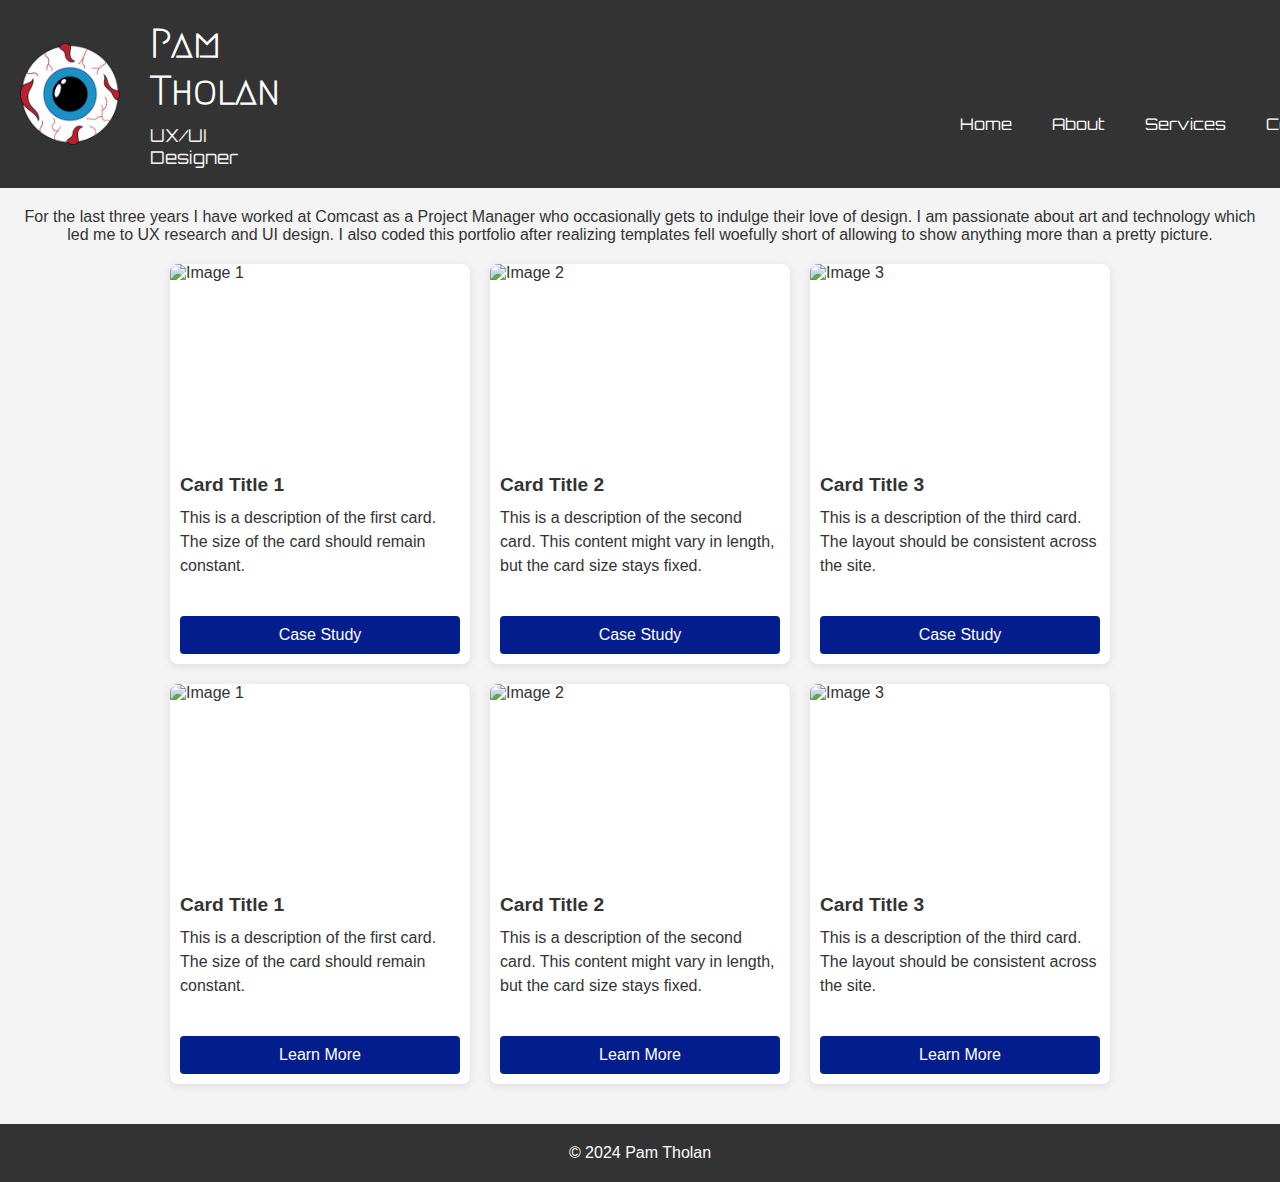
==== index.html @ 3f9e37a4 "Initial commit with home page layout" ====
<!DOCTYPE html>
<html lang="en">
<head>
    <meta charset="UTF-8">
    <meta name="viewport" content="width=device-width, initial-scale=1.0">
    <title>Pam Tholan Portfolio</title>
    <link rel="stylesheet" href="assets/css/style.css">
    <link rel="preconnect" href="https://fonts.googleapis.com">
<link rel="preconnect" href="https://fonts.gstatic.com" crossorigin>
<link href="https://fonts.googleapis.com/css2?family=Orbitron:wght@400..900&display=swap" rel="stylesheet">
<link rel="preconnect" href="https://fonts.googleapis.com">
<link rel="preconnect" href="https://fonts.gstatic.com" crossorigin>
<link href="https://fonts.googleapis.com/css2?family=Megrim&family=Orbitron:wght@400..900&display=swap" rel="stylesheet">
</head>
<body>
    <!-- Header -->
    <header>
        <div class="header-content">
            <img src="assets/images/logo_notext.png" alt="Header Image" class="header-image">
            <div class="header-text">
                <h1>Pam Tholan</h1>
                <p class="header-description">UX/UI Designer</p>
            </div>
            <nav class="navbar">
                <ul class="nav-links">
                    <li><a href="#">Home</a></li>
                    <li><a href="#">About</a></li>
                    <li><a href="#">Services</a></li>
                    <li><a href="#">Contact</a></li>
                </ul>
                <div class="hamburger" id="hamburger">
                    <span></span>
                    <span></span>
                    <span></span>
                </div>
            </nav>
        </div>
    </header>

    <!-- Main Content Area -->
    <main>
        <p class="bio">For the last three years I have worked at Comcast as a Project Manager who occasionally gets to indulge their love of design.  I am passionate about art and technology which led me to UX research and UI design.  I also coded this portfolio after realizing templates fell woefully short of allowing to show anything more than a pretty picture.</p>
        <div class="card-container">
            <div class="card">
                <img src="https://via.placeholder.com/300" alt="Image 1" class="card-img">
                <h2 class="card-title">Card Title 1</h2>
                <p class="card-description">This is a description of the first card. The size of the card should remain constant.</p>
                <button class="card-button">Case Study</button>
            </div>
            <div class="card">
                <img src="https://via.placeholder.com/300" alt="Image 2" class="card-img">
                <h2 class="card-title">Card Title 2</h2>
                <p class="card-description">This is a description of the second card. This content might vary in length, but the card size stays fixed.</p>
                <button class="card-button">Case Study</button>
            </div>
            <div class="card">
                <img src="https://via.placeholder.com/300" alt="Image 3" class="card-img">
                <h2 class="card-title">Card Title 3</h2>
                <p class="card-description">This is a description of the third card. The layout should be consistent across the site.</p>
                <button class="card-button">Case Study</button>
            </div>
        </div>
        <div class="card-container">
            <div class="card">
                <img src="https://via.placeholder.com/300" alt="Image 1" class="card-img">
                <h2 class="card-title">Card Title 1</h2>
                <p class="card-description">This is a description of the first card. The size of the card should remain constant.</p>
                <button class="card-button">Learn More</button>
            </div>
            <div class="card">
                <img src="https://via.placeholder.com/300" alt="Image 2" class="card-img">
                <h2 class="card-title">Card Title 2</h2>
                <p class="card-description">This is a description of the second card. This content might vary in length, but the card size stays fixed.</p>
                <button class="card-button">Learn More</button>
            </div>
            <div class="card">
                <img src="https://via.placeholder.com/300" alt="Image 3" class="card-img">
                <h2 class="card-title">Card Title 3</h2>
                <p class="card-description">This is a description of the third card. The layout should be consistent across the site.</p>
                <button class="card-button">Learn More</button>
            </div>
        </div>
    </main>

    <!-- Footer -->
    <footer>
        <p>&copy; 2024 Pam Tholan</p>
    </footer>

    <script src="assets/javascript/script.js"></script>
</body>
</html>
---- assets/css/style.css ----
/* Reset some default styles */
* {
    margin: 0;
    padding: 0;
    box-sizing: border-box;
}

/* Body and Basic Styles */
body {
    font-family: Arial, sans-serif;
    background-color: #f4f4f4;
    color: #333;
    
}

/* Header */
header {
    background-color: #333;
    color: white;
    padding: 20px;
    position: relative;
}

/* Header Content Flexbox */
.header-content {
    display: flex;
    justify-content:left; /* Space between the description and navigation */
    align-items: center; /* Vertically center content */
    width: 100%; /* Ensure the content takes full width */
}


.header-image {
    width: 100px; /* Set a fixed width for the image */
    height: auto; /* Maintain the aspect ratio of the image */
    margin-right: 20px; /* Space between the image and the text */
    border-radius: 50%; /* Optional: To make the image circular */
}

h1 {
    font-size: 2.5rem;
    margin-bottom: 10px;
    margin-left: 10px;
    text-align: left; /* Optional: explicitly left-align h1 */
    font-family: "Megrim", system-ui;
    
}

.header-description {
    font-size: 1.1rem;
    color: #f4f4f4;
    text-align: left; /* Optional: explicitly left-align description */
    font-family: "Orbitron", sans-serif;
    margin-left: 10px;
}

/* Navigation Styles */
.navbar {
    display: flex;
    align-items: center;
}

.nav-links {
    list-style: none;
    display: flex;
    gap: 40px;
    padding-right: 20px;
    padding-top: 60px;
    padding-left: 680px;
}

.nav-links li {
    display: inline;
}

.nav-links a {
    color: white;
    text-decoration: none;
    font-size: 1rem;
    transition: color 0.3s, text-decoration 0.3s;
    font-family: "Orbitron", sans-serif;
}

.nav-links a:hover {
    color: #f4f4f4;
    text-decoration: underline;
}

/* Hamburger Menu styles (shown when hamburger is clicked) */
.hamburger {
    display: none;
    flex-direction: column;
    gap: 4px;
    cursor: pointer;
    margin-right: 10px;
    margin-top: -90px;
}

.hamburger span {
    width: 25px;
    height: 3px;
    background-color: white;
}

/* Hide the hamburger icon when the menu is open */
.hamburger.hidden {
    display: none;
}

/* Main Content Area */
main {
    padding: 20px;
}
.bio {
    padding-bottom: 20px;
    /* font-family: "Garamond", sans-serif; */
    text-align: center;
}

/* Card Container */
.card-container {
    display: flex;
    flex-wrap: wrap;
    gap: 20px;
    justify-content: center;
}

/* Individual Card Styles */
.card {
    background-color: white;
    border-radius: 8px;
    box-shadow: 0 2px 10px rgba(0, 0, 0, 0.1);
    width: 300px;
    height: 400px; /* Fixed height for consistency */
    display: flex;
    flex-direction: column;
    overflow: hidden;
    margin-bottom: 20px;
}

/* Card Image */
.card-img {
    width: 100%;
    height: 200px; /* Fixed height for image */
    object-fit: cover;
}

/* Card Content */
.card-title {
    font-size: 1.2rem;
    margin: 10px;
}

.card-description {
    flex-grow: 1; /* Allow description to take up available space */
    padding: 0 10px;
    font-size: 1rem;
    line-height: 1.5;
}

.card-button {
    background-color: #041d8c;
    color: white;
    border: none;
    padding: 10px;
    cursor: pointer;
    font-size: 1rem;
    text-align: center;
    margin: 10px;
    border-radius: 4px;
}

.card-button:hover {
    background-color: #1ea0e1;
}

/* Footer */
footer {
    background-color: #333;
    color: white;
    text-align: center;
    padding: 20px 0; /* Add padding to the top and bottom of the footer */
    position: relative;
    width: 100%;

}

/* Media Queries for Responsiveness */
@media screen and (max-width: 1024px) {
    .card-container {
        justify-content: space-around;
    }
    .card {
        width: 45%; /* Two cards per row on medium screens */
    }
}

@media screen and (max-width: 768px) {
    .card-container {
        justify-content: center;
    }
    .card {
        width: 100%; /* One card per row on smaller screens */
    }

    /* Hide nav links and show hamburger menu on mobile */
    .nav-links {
        display: none;
        width: 100%;
        flex-direction: column;
        text-align: center;
        padding: 10px 0;
    }

    .nav-links.active {
        display: flex;
    }

    /* Hide nav links on mobile by default */
    .nav-links {
        display: none;
        width: 100%;
        flex-direction: column;
        text-align: center;
        padding: 10px 0;
    }

    /* Show nav links when hamburger is clicked */
    .nav-links.active {
        display: flex;
    }

    /* Show hamburger icon on mobile */
    .hamburger {
        display: flex;
    }

    .header-image {
        margin-right: 0;  /* Remove right margin */
        margin-bottom: 20px;  /* Add space below the image */
    }
}
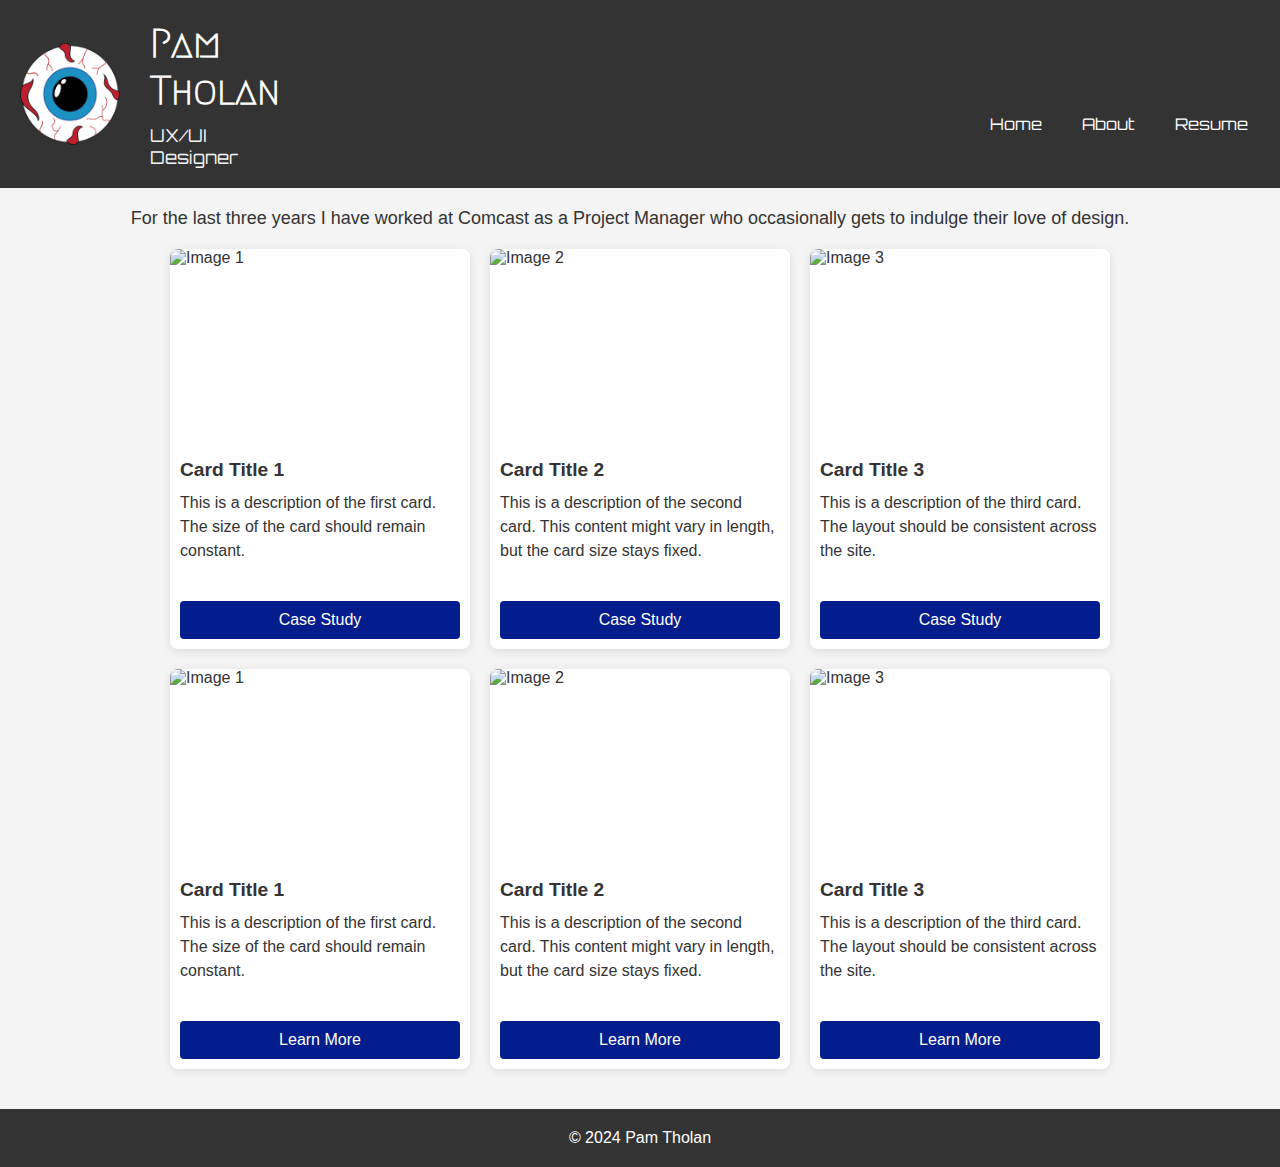
==== commit 4cc2d449: "added about me page and linkedin icons" ====
--- a/index.html
+++ b/index.html
@@ -16,17 +16,17 @@
     <!-- Header -->
     <header>
         <div class="header-content">
-            <img src="assets/images/logo_notext.png" alt="Header Image" class="header-image">
+            <img src="assets/images/logo_notext.png" alt="Illustrated Eyeball" class="header-image">
             <div class="header-text">
                 <h1>Pam Tholan</h1>
                 <p class="header-description">UX/UI Designer</p>
             </div>
             <nav class="navbar">
                 <ul class="nav-links">
-                    <li><a href="#">Home</a></li>
-                    <li><a href="#">About</a></li>
-                    <li><a href="#">Services</a></li>
-                    <li><a href="#">Contact</a></li>
+                    <li><a href="index.html">Home</a></li>
+                    <li><a href="about.html">About</a></li>
+                    <li><a href="#">Resume</a></li>
+                    <li><a href="contact.html">Contact</a></li>
                 </ul>
                 <div class="hamburger" id="hamburger">
                     <span></span>
@@ -39,7 +39,7 @@
 
     <!-- Main Content Area -->
     <main>
-        <p class="bio">For the last three years I have worked at Comcast as a Project Manager who occasionally gets to indulge their love of design.  I am passionate about art and technology which led me to UX research and UI design.  I also coded this portfolio after realizing templates fell woefully short of allowing to show anything more than a pretty picture.</p>
+        <p class="bio">For the last three years I have worked at Comcast as a Project Manager who occasionally gets to indulge their love of design.</p>
         <div class="card-container">
             <div class="card">
                 <img src="https://via.placeholder.com/300" alt="Image 1" class="card-img">
--- a/assets/css/style.css
+++ b/assets/css/style.css
@@ -67,6 +67,7 @@
     padding-right: 20px;
     padding-top: 60px;
     padding-left: 680px;
+    margin-left: 30px;
 }
 
 .nav-links li {
@@ -93,6 +94,7 @@
     gap: 4px;
     cursor: pointer;
     margin-right: 10px;
+    margin-left: 70px;
     margin-top: -90px;
 }
 
@@ -115,6 +117,7 @@
     padding-bottom: 20px;
     /* font-family: "Garamond", sans-serif; */
     text-align: center;
+    font-size: 18px;
 }
 
 /* Card Container */
@@ -185,6 +188,104 @@
 
 }
 
+
+
+  
+  /* About Me Section */
+  .about-me {
+    padding: 50px 20px;
+    background-color: #f4f4f4;
+  }
+  
+  .container {
+    max-width: 1200px;
+    margin: 0 auto;
+    display: flex;
+    flex-wrap: wrap;
+    justify-content: space-between;
+  }
+  
+  .bio {
+    flex: 1;
+    padding-right: 20px;
+  }
+  
+  .bio h1 {
+    color: #333;
+    font-size: 2.5rem;
+  }
+  
+  .bio p {
+    color: #555;
+    font-size: 1.2rem;
+  }
+  
+  .image-container {
+    flex: 1;
+    max-width: 400px;
+  }
+  
+  .image-container img {
+    width: 100%;
+    height: auto;
+    border-radius: 8px;
+  }
+  
+  /* Skills Section */
+  .skills {
+    margin-top: 30px;
+  }
+  
+  .skills h2 {
+    font-size: 2rem;
+    color: #333;
+  }
+  
+  .skills ul {
+    list-style: none;
+    padding: 0;
+  }
+  
+  .skills li {
+    background-color: #ddd;
+    margin: 5px 0;
+    padding: 10px;
+    border-radius: 5px;
+  }
+  
+  /* Responsive Design */
+  @media (max-width: 768px) {
+    .container {
+      flex-direction: column;
+      align-items: center;
+    }
+  
+    .bio, .image-container {
+      text-align: center;
+      margin-bottom: 30px;
+    }
+  
+    .bio h1 {
+      font-size: 2rem;
+    }
+  
+    .skills ul {
+      text-align: center;
+    }
+  
+    .skills li {
+      width: 80%;
+      margin: 10px auto;
+    }
+  }
+  
+
+
+
+
+
+
+
 /* Media Queries for Responsiveness */
 @media screen and (max-width: 1024px) {
     .card-container {
@@ -239,4 +340,21 @@
         margin-right: 0;  /* Remove right margin */
         margin-bottom: 20px;  /* Add space below the image */
     }
-}
+
+    /* Responsive Design */
+    @media (max-width: 600px) {
+        h1 {
+            font-size: 20px; /* Smaller font size on mobile */
+        }
+        p {
+            font-size: 14px; /* Smaller text for the paragraph */
+        }
+        .contact-button {
+            padding: 12px; /* Smaller button padding on mobile */
+            font-size: 14px; /* Smaller button text */
+        }
+        .header-description {
+            font-size: 14px;
+        }
+    }
+}
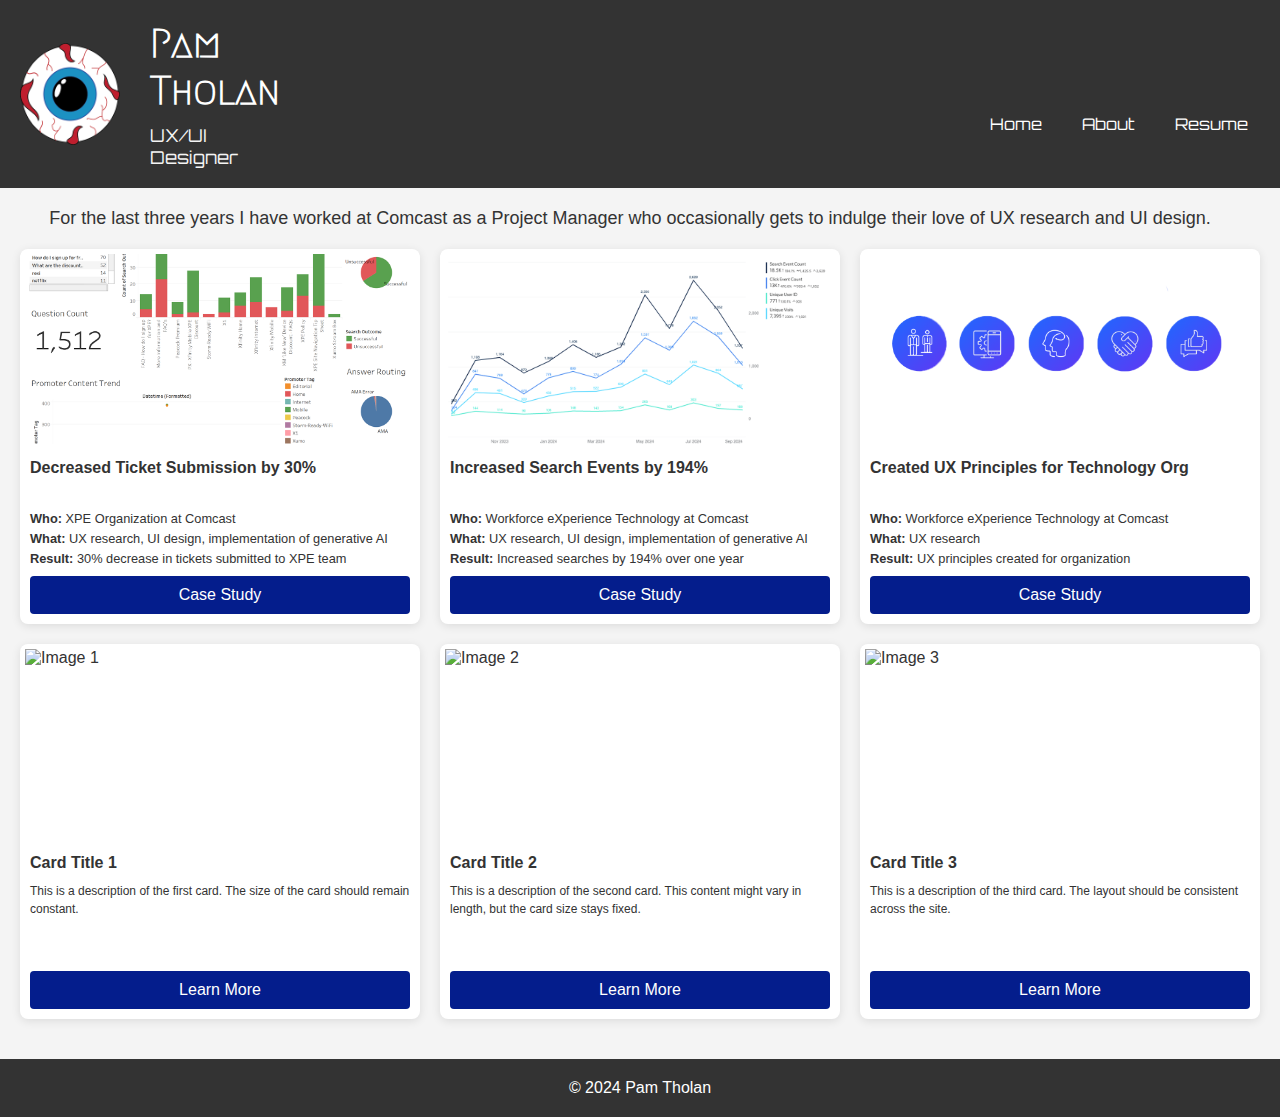
==== commit 54987fad: "added card images" ====
--- a/index.html
+++ b/index.html
@@ -39,25 +39,31 @@
 
     <!-- Main Content Area -->
     <main>
-        <p class="bio">For the last three years I have worked at Comcast as a Project Manager who occasionally gets to indulge their love of design.</p>
+        <p class="bio">For the last three years I have worked at Comcast as a Project Manager who occasionally gets to indulge their love of UX research and UI design.</p>
         <div class="card-container">
             <div class="card">
-                <img src="https://via.placeholder.com/300" alt="Image 1" class="card-img">
-                <h2 class="card-title">Card Title 1</h2>
-                <p class="card-description">This is a description of the first card. The size of the card should remain constant.</p>
-                <button class="card-button">Case Study</button>
+                <img src="assets/images/dash.png" alt="Dash" class="card-img">
+                <h2 class="card-title">Decreased Ticket Submission by 30%</h2>
+                <p class="card-description"><li class="detail"><strong>Who:</strong> XPE Organization at Comcast</li>
+                    <li class="detail"><strong>What:</strong> UX research, UI design, implementation of generative AI</li>
+                    <li class="detail"><strong>Result:</strong> 30% decrease in tickets submitted to XPE team</li></p>
+                <button class="card-button"><a href="assets/files/cs_xpe.pdf" class="btext">Case Study</a></button>
             </div>
             <div class="card">
-                <img src="https://via.placeholder.com/300" alt="Image 2" class="card-img">
-                <h2 class="card-title">Card Title 2</h2>
-                <p class="card-description">This is a description of the second card. This content might vary in length, but the card size stays fixed.</p>
-                <button class="card-button">Case Study</button>
+                <img src="assets/images/search.png" alt="Graph" class="card-img">
+                <h2 class="card-title">Increased Search Events by 194%</h2>
+                <p class="card-description"><li class="detail"><strong>Who:</strong> Workforce eXperience Technology at Comcast</li>
+                    <li class="detail"><strong>What:</strong> UX research, UI design, implementation of generative AI</li>
+                    <li class="detail"><strong>Result:</strong> Increased searches by 194% over one year</li></p>
+                <button class="card-button"><a href="assets/files/cs_search.pdf" class="btext">Case Study</a></button>
             </div>
             <div class="card">
-                <img src="https://via.placeholder.com/300" alt="Image 3" class="card-img">
-                <h2 class="card-title">Card Title 3</h2>
-                <p class="card-description">This is a description of the third card. The layout should be consistent across the site.</p>
-                <button class="card-button">Case Study</button>
+                <img src= "assets/images/ux.png" alt="Icons" class="card-img">
+                <h2 class="card-title">Created UX Principles for Technology Org</h2>
+                <p class="card-description"><li class="detail"><strong>Who:</strong> Workforce eXperience Technology at Comcast</li>
+                    <li class="detail"><strong>What:</strong> UX research</li>
+                    <li class="detail"><strong>Result:</strong> UX principles created for organization</li></p>
+                <button class="card-button"><a href="assets/files/cs_ux.pdf" class="btext">Case Study</a></button>
             </div>
         </div>
         <div class="card-container">
--- a/assets/css/style.css
+++ b/assets/css/style.css
@@ -3,6 +3,7 @@
     margin: 0;
     padding: 0;
     box-sizing: border-box;
+    
 }
 
 /* Body and Basic Styles */
@@ -10,6 +11,7 @@
     font-family: Arial, sans-serif;
     background-color: #f4f4f4;
     color: #333;
+    overflow-x: hidden;
     
 }
 
@@ -112,6 +114,7 @@
 /* Main Content Area */
 main {
     padding: 20px;
+    
 }
 .bio {
     padding-bottom: 20px;
@@ -126,6 +129,7 @@
     flex-wrap: wrap;
     gap: 20px;
     justify-content: center;
+    
 }
 
 /* Individual Card Styles */
@@ -133,12 +137,13 @@
     background-color: white;
     border-radius: 8px;
     box-shadow: 0 2px 10px rgba(0, 0, 0, 0.1);
-    width: 300px;
-    height: 400px; /* Fixed height for consistency */
+    width: 400px;
+    height: 375px; /* Fixed height for consistency */
     display: flex;
     flex-direction: column;
     overflow: hidden;
     margin-bottom: 20px;
+    overflow-x: hidden;
 }
 
 /* Card Image */
@@ -146,19 +151,29 @@
     width: 100%;
     height: 200px; /* Fixed height for image */
     object-fit: cover;
+    padding: 5px;
+    
 }
 
 /* Card Content */
 .card-title {
-    font-size: 1.2rem;
+    font-size: 1rem;
     margin: 10px;
 }
 
 .card-description {
-    flex-grow: 1; /* Allow description to take up available space */
+    flex-grow: 1;
     padding: 0 10px;
-    font-size: 1rem;
+    font-size: .750rem;
     line-height: 1.5;
+}
+
+.detail {
+    font-size: .800rem;
+    padding-left: 10px;
+    padding-top: 5px;
+    padding-right: 10px;
+    list-style-type: none;
 }
 
 .card-button {
@@ -171,6 +186,12 @@
     text-align: center;
     margin: 10px;
     border-radius: 4px;
+    
+}
+
+.btext {
+    color: white;
+    text-decoration: none;
 }
 
 .card-button:hover {
@@ -277,7 +298,106 @@
       width: 80%;
       margin: 10px auto;
     }
-  }
+
+    .skills-section {
+        flex-direction: column;
+        align-items: center;
+    }
+
+    .skill-box {
+        width: 100%;
+        margin-bottom: 20px;
+    }
+
+.card-container {
+justify-content: center;
+}
+.card {
+width: 100%; /* One card per row on smaller screens */
+}
+
+/* Hide nav links and show hamburger menu on mobile */
+.nav-links {
+display: none;
+width: 100%;
+flex-direction: column;
+text-align: center;
+padding: 10px 0;
+}
+
+.nav-links.active {
+display: flex;
+}
+
+/* Hide nav links on mobile by default */
+.nav-links {
+display: none;
+width: 100%;
+flex-direction: column;
+text-align: center;
+padding: 10px 0;
+}
+
+/* Show nav links when hamburger is clicked */
+.nav-links.active {
+display: flex;
+}
+
+/* Show hamburger icon on mobile */
+.hamburger {
+display: flex;
+}
+
+.header-image {
+margin-right: 0;  /* Remove right margin */
+margin-bottom: 20px;  /* Add space below the image */
+}
+
+/* Call to Action Button */
+.cta-button {
+    background-color: #041d8c;
+    color: white;
+    padding: 15px 30px;
+    font-size: 18px;
+    text-decoration: none;
+    border-radius: 5px;
+    margin-top: 30px;
+    transition: all 0.3s ease-in-out;
+    display: block;  /* Ensure it is block-level */
+    width: auto;  /* Button width adjusts to text */
+    margin-left: auto;
+    margin-right: auto;  /* Center button */
+    display: block;
+}
+
+.cta-button:hover {
+    background-color: #1ea0e1;
+    transform: scale(1.05);
+}
+
+/* Style for LinkedIn icon */
+.linkedin-icon {
+display: block;  /* Block-level to ensure stacking */
+margin-top: 20px;  /* Space between button and icon */
+font-size: 2rem;  /* Icon size */
+color: #0077b5;  /* LinkedIn's signature blue color */
+text-decoration: none;  /* Remove underline */
+transition: color 0.3s ease;  /* Smooth color transition on hover */
+text-align: center;  /* Center the icon */
+margin-left: auto;
+margin-right: auto;  /* Center icon */
+}
+
+.linkedin-icon:hover {
+color: #005582;  /* Darker shade on hover */
+}
+
+.linkedin {
+margin-top: 20px;
+}
+}
+
+  
   
 
 
@@ -357,4 +477,5 @@
             font-size: 14px;
         }
     }
-}
+
+}
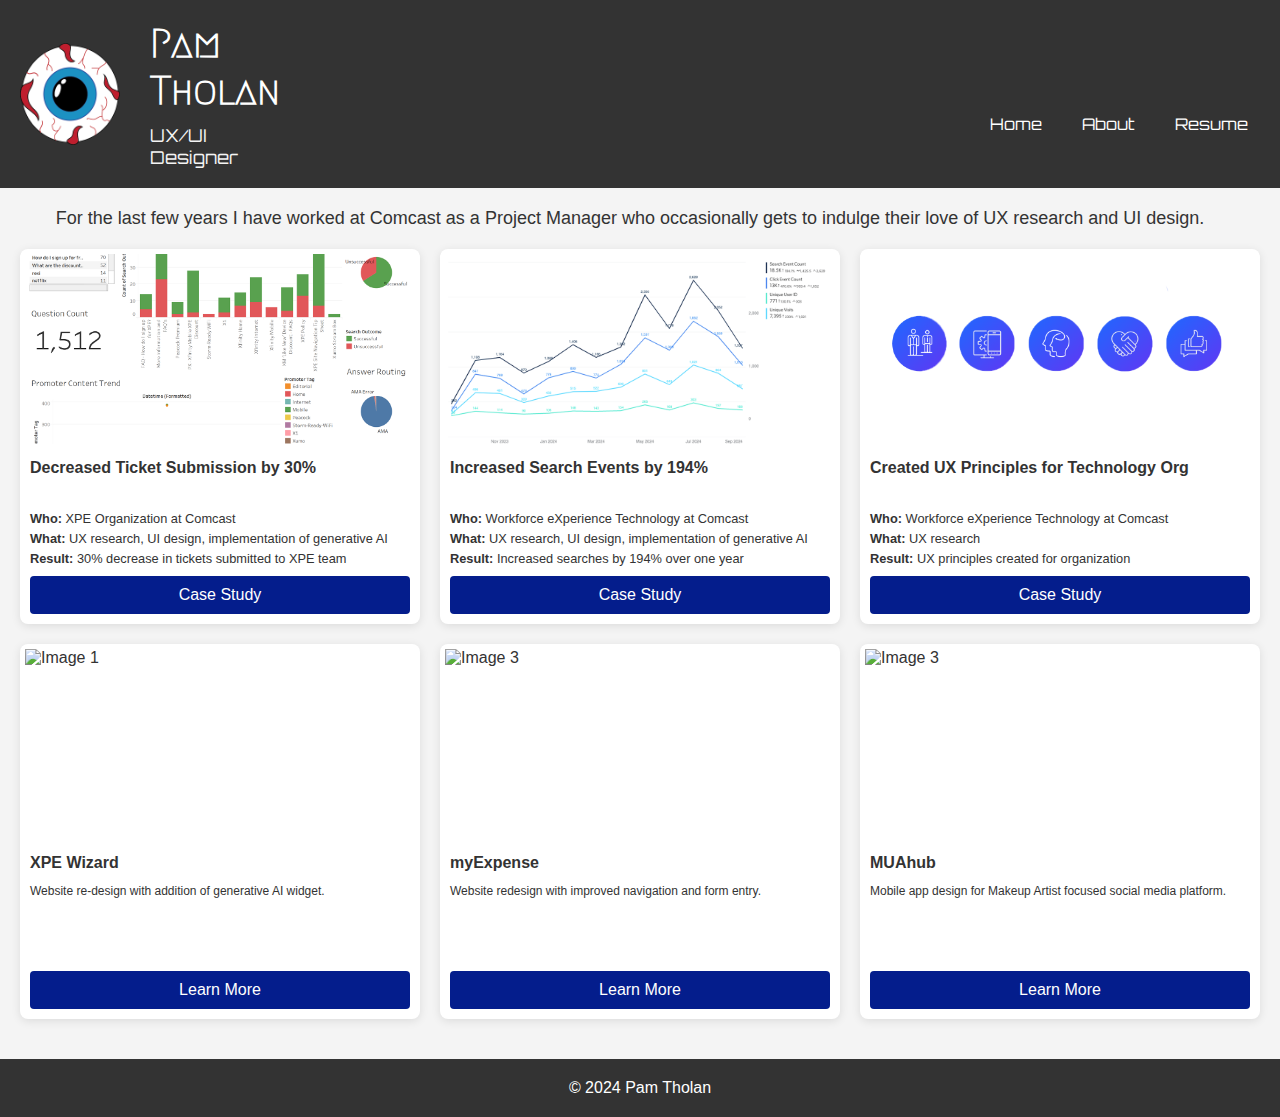
==== commit 988c9bde: "updated resume link" ====
--- a/index.html
+++ b/index.html
@@ -25,7 +25,7 @@
                 <ul class="nav-links">
                     <li><a href="index.html">Home</a></li>
                     <li><a href="about.html">About</a></li>
-                    <li><a href="#">Resume</a></li>
+                    <li><a href="https://drive.google.com/file/d/1GZG8TZdPrYVXeyCIfhrAqFhYI-ZM_A7U/view?usp=drive_link">Resume</a></li>
                     <li><a href="contact.html">Contact</a></li>
                 </ul>
                 <div class="hamburger" id="hamburger">
@@ -39,7 +39,7 @@
 
     <!-- Main Content Area -->
     <main>
-        <p class="bio">For the last three years I have worked at Comcast as a Project Manager who occasionally gets to indulge their love of UX research and UI design.</p>
+        <p class="bio">For the last few years I have worked at Comcast as a Project Manager who occasionally gets to indulge their love of UX research and UI design.</p>
         <div class="card-container">
             <div class="card">
                 <img src="assets/images/dash.png" alt="Dash" class="card-img">
@@ -47,7 +47,7 @@
                 <p class="card-description"><li class="detail"><strong>Who:</strong> XPE Organization at Comcast</li>
                     <li class="detail"><strong>What:</strong> UX research, UI design, implementation of generative AI</li>
                     <li class="detail"><strong>Result:</strong> 30% decrease in tickets submitted to XPE team</li></p>
-                <button class="card-button"><a href="assets/files/cs_xpe.pdf" class="btext">Case Study</a></button>
+                <button class="card-button"><a href="https://drive.google.com/file/d/1rOw902agVm1b3hOQKsqGS8iac_bQN6-s/view?usp=sharing" class="btext">Case Study</a></button>
             </div>
             <div class="card">
                 <img src="assets/images/search.png" alt="Graph" class="card-img">
@@ -55,7 +55,7 @@
                 <p class="card-description"><li class="detail"><strong>Who:</strong> Workforce eXperience Technology at Comcast</li>
                     <li class="detail"><strong>What:</strong> UX research, UI design, implementation of generative AI</li>
                     <li class="detail"><strong>Result:</strong> Increased searches by 194% over one year</li></p>
-                <button class="card-button"><a href="assets/files/cs_search.pdf" class="btext">Case Study</a></button>
+                <button class="card-button"><a href="https://drive.google.com/file/d/1vTLn9OWHGiWH2ALlsQChcRGAS75w0Pvu/view?usp=sharing" class="btext">Case Study</a></button>
             </div>
             <div class="card">
                 <img src= "assets/images/ux.png" alt="Icons" class="card-img">
@@ -63,27 +63,33 @@
                 <p class="card-description"><li class="detail"><strong>Who:</strong> Workforce eXperience Technology at Comcast</li>
                     <li class="detail"><strong>What:</strong> UX research</li>
                     <li class="detail"><strong>Result:</strong> UX principles created for organization</li></p>
-                <button class="card-button"><a href="assets/files/cs_ux.pdf" class="btext">Case Study</a></button>
+                <button class="card-button"><a href="https://drive.google.com/file/d/1pDeLvx1i2BsoLpMxSY5P7K8OStkS9ziQ/view?usp=sharing" class="btext">Case Study</a></button>
             </div>
         </div>
         <div class="card-container">
             <div class="card">
-                <img src="https://via.placeholder.com/300" alt="Image 1" class="card-img">
-                <h2 class="card-title">Card Title 1</h2>
-                <p class="card-description">This is a description of the first card. The size of the card should remain constant.</p>
-                <button class="card-button">Learn More</button>
+                <img src="assets/images/Response_Menu OpenRS.png" alt="Image 1" class="card-img">
+                <h2 class="card-title">XPE Wizard</h2>
+                <p class="card-description">Website re-design with addition of generative AI widget.</p>
+                <button class="card-button"><a href="work.html" class="btext">Learn More</a></button>
+            </div>
+            <!-- <div class="card">
+                <img src="assets/images/searchcomcast_RS.png" alt="Image 2" class="card-img">
+                <h2 class="card-title">Search Comcast</h2>
+                <p class="card-description">This is a description of the second card. This content might vary in length, but the card size stays fixed.</p>
+                <button class="card-button"><a href="work2.html" class="btext">Learn More</a></button>
+            </div> -->
+            <div class="card">
+                <img src="assets/images/myExpense_DASH_color_RS.png" alt="Image 3" class="card-img">
+                <h2 class="card-title">myExpense</h2>
+                <p class="card-description">Website redesign with improved navigation and form entry.</p>
+                <button class="card-button"><a href="work2.html" class="btext">Learn More</a></button>
             </div>
             <div class="card">
-                <img src="https://via.placeholder.com/300" alt="Image 2" class="card-img">
-                <h2 class="card-title">Card Title 2</h2>
-                <p class="card-description">This is a description of the second card. This content might vary in length, but the card size stays fixed.</p>
-                <button class="card-button">Learn More</button>
-            </div>
-            <div class="card">
-                <img src="https://via.placeholder.com/300" alt="Image 3" class="card-img">
-                <h2 class="card-title">Card Title 3</h2>
-                <p class="card-description">This is a description of the third card. The layout should be consistent across the site.</p>
-                <button class="card-button">Learn More</button>
+                <img src="assets/images/Asset 3.png" alt="Image 3" class="card-img">
+                <h2 class="card-title">MUAhub</h2>
+                <p class="card-description">Mobile app design for Makeup Artist focused social media platform.</p>
+                <button class="card-button"><a href="work3.html" class="btext">Learn More</a></button>
             </div>
         </div>
     </main>
--- a/assets/css/style.css
+++ b/assets/css/style.css
@@ -186,12 +186,16 @@
     text-align: center;
     margin: 10px;
     border-radius: 4px;
-    
-}
+    display: block;
+    
+}
+
+
 
 .btext {
     color: white;
     text-decoration: none;
+    display: block;
 }
 
 .card-button:hover {
@@ -236,10 +240,6 @@
     font-size: 2.5rem;
   }
   
-  .bio p {
-    color: #555;
-    font-size: 1.2rem;
-  }
   
   .image-container {
     flex: 1;
@@ -273,6 +273,76 @@
     padding: 10px;
     border-radius: 5px;
   }
+
+
+  /* Work Page */
+
+/* Section Layout */
+.section {
+    display: flex;
+    flex-wrap: wrap;
+    align-items: flex-start;  /* Ensures content aligns to the top */
+    padding: 20px;
+    margin-bottom: 40px;
+}
+
+/* Content (text) section */
+.content {
+    flex: 1;
+    padding: 20px;
+    transform: translateX(-100%);  /* Initially hide the content to the left */
+    opacity: 0;  /* Make the content invisible initially */
+    transition: transform 0.6s ease-out, opacity 0.6s ease-out;  /* Smooth transition */
+}
+
+.content.in-view {
+    transform: translateX(0);  /* Slide into view */
+    opacity: 1;  /* Fade in */
+}
+
+.content h2 {
+    font-size: 2em;
+    margin-bottom: 15px;
+}
+
+.content p {
+    font-size: 1.1em;
+}
+
+
+/* Image Section */
+.image {
+    flex: 1;
+    padding: 20px;
+    display: flex;
+    justify-content: center;
+    align-items: flex-start; /* Align image at the top of the container */
+}
+
+.image img {
+    max-width: 100%;
+    height: auto;
+    border-radius: 8px;
+    box-shadow: 0 4px 8px rgba(0, 0, 0, 0.1);
+}
+
+/* Alternating Layout: Left for Content, Right for Image */
+.section:nth-child(even) .content {
+    order: 2;
+}
+
+.section:nth-child(even) .image {
+    order: 1;
+}
+
+/* Footer styling */
+footer {
+    text-align: center;
+    padding: 20px;
+    background-color: #333;
+    color: #fff;
+}
+
   
   /* Responsive Design */
   @media (max-width: 768px) {
@@ -395,6 +465,28 @@
 .linkedin {
 margin-top: 20px;
 }
+
+ /* Stack content and image vertically */
+ .section {
+    flex-direction: column;
+}
+
+/* Ensure the image and content are centered on small screens */
+.image,
+.content {
+    padding: 10px;
+}
+
+/* Alternate layout for smaller screens (text above image) */
+.section:nth-child(even) .content {
+    order: 1;
+}
+
+.section:nth-child(even) .image {
+    order: 2;
+}
+
+
 }
 
   
